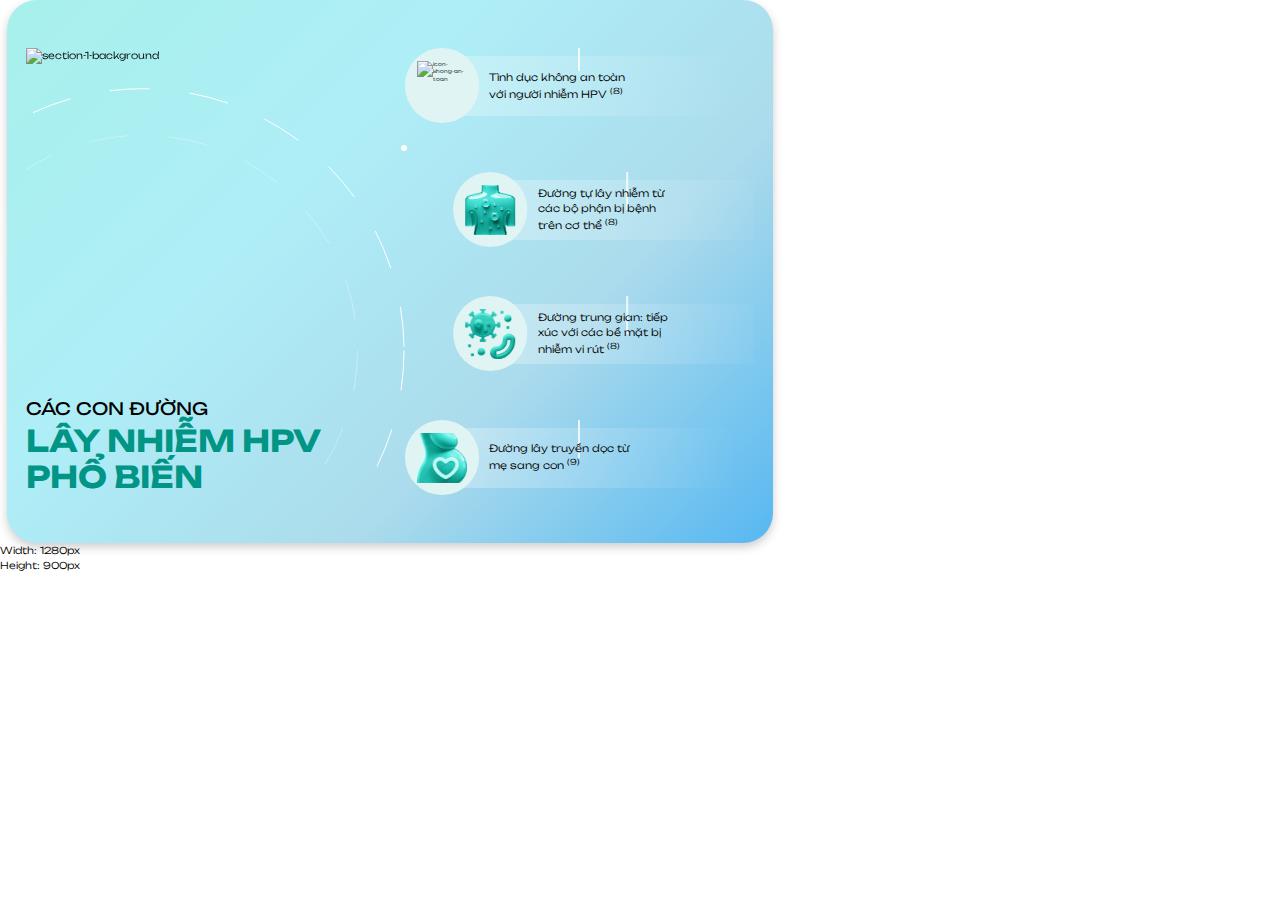
==== website test/demo-2.html @ 900e1b83 "Upload section" ====
<!DOCTYPE html>
<html lang="vi">
  <head>
    <meta charset="UTF-8" >
    <meta name="viewport" content="width=device-width, initial-scale=1.0" >
    <meta name="description" content="Test web" >
    <meta name="robots" content="index, follow, max-image-preview:large, max-snippet:-1, max-video-preview:-1">
    <link rel="stylesheet" href="css/main.css" >
    <title>Demo</title>
    <style>
        .border{
            border: 1px solid black;
        }

        /*      TEST      */

        aside{
            width:480px;
            height:480px
        }
        /*                */

        .hpv-infection-paths{
            padding: 5rem 2rem;
            position:relative;    
        }

        .hpv-infection-paths::before{
            content: "";
            position: absolute;
            top: 0;
            left: 0;
            bottom: 0;
            right: 0;
            z-index: -1;
            background: linear-gradient(135deg, #78e8e1  0%, #83e5f3  36%, #7ec8e2 68%, #0093E9 99%);
            opacity: 0.65;
        }

        .hpv-infection-paths__wrapper{
            position:relative;
            overflow: hidden;
        }

        .hpv-infection-paths__thumb{
            position:relative;
            width: 70%;
            max-width: 668.21px;
            aspect-ratio: 668.21 / 821.45;
            overflow:hidden;
            mask-image: linear-gradient(to bottom, rgba(0, 0, 0, 1) 70%, rgba(0, 0, 0, 0) 100%);
            -webkit-mask-image: linear-gradient(to bottom, rgba(0, 0, 0, 1) 70%, rgba(0, 0, 0, 0) 100%);
        }
        
        .hpv-infection-paths__thumb img{
            object-position: bottom;
            aspect-ratio: 668.21 / 992.65;
            object-fit: cover;
            z-index: 1;
        }

        .hpv-infection-paths__title {
            font-size: 3.87275rem;
            position: absolute;
            bottom: 0; 
        }

        .hpv-infection-paths__title span{
            font-size: 0.85714285714em;
            font-weight: 400;
        }

        .hpv-infection-paths__title h2{
            line-height: 1.2;  
            color: var(--primary-500);
        }

        .hpv-infection-paths__eclipses {
            position: absolute;
            width: 105%;
            max-width:100rem;
            aspect-ratio: 1 / 1;
            z-index: -1;
            top:0;
            left:0;
            transform: translate(-25%, 0);
            
        }
        
        .hpv-infection-paths__eclipses svg {
            position: absolute;
            width: 100%;
            height: 100%;
            top: 0;
            left: 0;
        }

        .hpv-infection-paths__contents{
            font-size: 0.82644628099rem;
            position:absolute;
            top:0;
            left:55%;
            height:100%;
            display: flex;
            justify-content: space-between;
            flex-flow: column;
        }

        .content-box{
            display:flex;
            position:relative;       
        }

        .content-box__images{
            background: #E0F5F3;
            width: fit-content;
            border-radius: 100%;
            padding: 2.5em;
        }

        .content-box__image {
            height: 10em;
            width: 10em;
        }   

        .content-box__description{
            padding: 0 4em 0 1em;
            font-size: 2em;
            align-content: center;
        }  

        .content-box__images::after {
            content: '';
            position: absolute;
            top: 10%;
            left:10%;
            width: 45rem;
            max-width:300px;
            height: 80%;
            background: linear-gradient(90deg, rgba(255, 255, 255, 0.31) 0%, rgba(255, 255, 255, 0) 100%);
            border-radius: 10px;
            z-index: -1;
        }
        .content-box:nth-child(2), .content-box:nth-child(3) {
            transform: translateX(5rem);
        }

        .content-box::before {
            content: "";
            position: absolute;
            width: 2px;
            background-color: rgba(255, 255, 255, 0.8); /* Line color */
            top: 0; /* Adjust line's top positioning to connect */
            left: 50%;
            transform: translateX(-50%); /* Center the line horizontally */
            height: 50%; /* Length of the connecting line */
            z-index: -1; /* Place it behind the content box */
        }   

        .content-box:nth-child(1):before {
            top: -30%; 
            height: 60%; 
        }


        @media (max-width: 991px){
            .hpv-infection-paths__wrapper{
                position:relative;
                overflow: hidden;
                display:flex;
                flex-flow:column;
            }
            .hpv-infection-paths__description{
                overflow: hidden;
                position:relative;
            }
            .hpv-infection-paths__title{
                position:unset;
                margin: 0 auto;
                text-align: center;
            } 
            .hpv-infection-paths__title span{
                line-height: 2.2
            }
            .hpv-infection-paths__eclipses{
                width:90%;
                mask-image: linear-gradient(to bottom, rgba(0, 0, 0, 1) 50%, rgba(0, 0, 0, 0) 100%);
                -webkit-mask-image: linear-gradient(to bottom, rgba(0, 0, 0, 1) 50%, rgba(0, 0, 0, 0) 100%);
            }
            .hpv-infection-paths__contents{
                height: 80%;
                top: 15%;
                font-size: 0.735292rem;
            }   
            .content-box__image {
                height: 5em;
                width: 5em;
            }
            .content-box__images::after {
                height:100%;
                top:0;
                left:10%;
                max-width:30rem;
                background: linear-gradient(90deg, rgba(255, 255, 255, 0.6) 0%, rgba(255, 255, 255, 0) 100%);
            }          
        }

        @media (max-width: 768px) {
            .hpv-infection-paths__title{
                font-size: 3.016591rem;
            } 
        }
        @media (min-width: 576px) and (max-width: 768px) {
            .hpv-infection-paths__contents{
                font-size: 0.5656108rem;
            }
        }
        @media (max-width: 575px) {
            .hpv-infection-paths__contents{
                font-size: 0.4524886rem;
            }

            .hpv-infection-paths__title{
                font-size: 1.885369rem;
            } 
        }

        @media only screen and (min-width: 992px) and (max-width: 1599px) {
            .hpv-infection-paths__contents{
                right:0;
                font-size: 0.674275rem;
            }
            .hpv-infection-paths__thumb{
                width:50%;
            }
            .hpv-infection-paths__title{
                font-size: 2.62794rem;
            }
            .hpv-infection-paths__eclipses{
                width:80%;
            }
        }

        @media only screen and (min-width: 1100px) and (max-width: 1399px) {
            .hpv-infection-paths__contents{
                font-size: 0.518672rem;
                left:52%;
            }
            .hpv-infection-paths__thumb{
                width:50%;
            }
            .hpv-infection-paths__title{
                font-size: 2.07469rem;
            }
            .hpv-infection-paths__eclipses{
                width:80%;
            }
        }

        line {
      stroke-width: 2px;
      stroke: rgb(255, 255, 255);
    }

    </style>
  </head>
  <body>
    <main class="container container-content">
        <div class="main-container box-shadow-md">
            <div class="body-main-container">
                <div class="main-contain">
                    <div class="hpv-infection-paths">
                        <div class="hpv-infection-paths__wrapper">
                            <div class="hpv-infection-paths__description">
                                <div class="hpv-infection-paths__thumb">
                                    <img src="img/section-1.png" alt="section-1-background">
                                </div>
                                <div class="hpv-infection-paths__eclipses">
                                    <svg>
                                        <circle cx="45%" cy="52%" r="45%" stroke="rgba(255, 255, 255, 1)" fill="none" stroke-width="1" stroke-dasharray="40, 40" />
                                        <circle cx="90%" cy="100" r="3" fill="white" id="point-1"/>
                                        <circle cx="100" cy="190" r="3" fill="white" id="point-2"/>
                                        <circle cx="10" cy="100" r="3" fill="white" id="point-3"/>
                                        <circle cx="100" cy="10" r="3" fill="white" id="point-4"/>
                                        <circle cx="45%" cy="52%" r="37%" stroke="rgba(255, 255, 255, 0.32)" fill="none" stroke-width="1" stroke-dasharray="40, 40" />
                                        <line id="line-1"/>
                                        <line id="line-2"/>
                                        <line id="line-3"/>
                                        <line id="line-4"/>
                                    </svg>                       
                                </div>
                                <div class="hpv-infection-paths__contents">
                                    <div class="content-box">
                                        <div class="content-box__images">
                                            
                                            <img class="content-box__image" id="content-1" src="img/icon-khong-an-toan.png" alt="icon-khong-an-toan"/>
                                        </div>
                                        <div class="content-box__description">Tình dục không an toàn<br>với người nhiễm HPV <sup>(8)</sup></div>
                                    </div>
                                    <div class="content-box">
                                        <div class="content-box__images">
                                            <img class="content-box__image" src="img/icon-bneh.png" alt="icon-bneh"/>
                                        </div>
                                        <div class="content-box__description">Đường tự lây nhiễm từ<br>các bộ phận bị bệnh<br>trên cơ thể <sup>(8)</sup></div>
                                    </div>
                                    <div class="content-box">
                                        <div class="content-box__images">
                                            <img class="content-box__image" src="img/icon-virus.png" alt="icon-virus"/>
                                        </div>
                                        <div class="content-box__description">Đường trung gian: tiếp<br>xúc với các bề mặt bị<br>nhiễm vi rút <sup>(8)</sup></div>
                                    </div>
                                    <div class="content-box">
                                        <div class="content-box__images">
                                            <img class="content-box__image" src="img/icon-mom.png" alt="icon-mom"/>
                                        </div>
                                        <div class="content-box__description">Đường lây truyền dọc từ<br>mẹ sang con <sup>(9)</sup></div>
                                    </div>
                                </div>
                            </div>
                            <div class="hpv-infection-paths__title">
                                <span>CÁC CON ĐƯỜNG</span>
                                <h2>LÂY NHIỄM HPV<br>PHỔ BIẾN</h2>
                            </div>
                        </div>
                    </div>
                </div>
            </div>
        </div>
        <aside class=""></aside>
    </main>
    <div class="dimension">
        <p id="width"></p>
        <p id="height"></p>
    </div>
    <script src="js/main.js"></script>
    <script>
        $(function() {
          // Points and corresponding line IDs
          var points = [
            ['#point-1', '#content-1', '#line-1'],
            ['#point-2', '#content-2', '#line-2'],
            ['#point-3', '#content-3', '#line-3'],
            ['#point-4', '#content-4', '#line-4']
          ];
    
          // Function to draw lines
          points.forEach(function(pair) {
            var [start, end, lineId] = pair;
    
            // Get the center of the start and end points using getBoundingClientRect
            var startRect = $(start)[0].getBoundingClientRect();
            var endRect = $(end)[0].getBoundingClientRect();
    
            // Calculate the center of each element
            var startX = startRect.left + startRect.width / 2;
            var startY = startRect.top + startRect.height / 2;
            var endX = endRect.left + endRect.width / 2;
            var endY = endRect.top + endRect.height / 2;
    
            // Set the line attributes based on the centers
            $(lineId).attr({
              x1: startX,
              y1: startY,
              x2: endX,
              y2: endY
            });
          });
        });
      </script>
  </body>
</html>
---- website test/css/main.css ----
@import url("https://fonts.googleapis.com/css2?family=Source+Serif+4:ital,opsz,wght@0,8..60,200..900;1,8..60,200..900&family=Unbounded:wght@200..900&display=swap");
html {
  font-size: 55.25%;
}

a {
  color: inherit;
}

body {
  font-family: "Unbounded", sans-serif;
  font-optical-sizing: auto;
  font-weight: 300;
  font-style: normal;
  -webkit-overflow-scrolling: auto;
}

body {
  min-height: 100vh;
  margin: 0;
  overflow-x: hidden;
}

svg {
  width: 1em;
  height: 1em;
  overflow: visible;
}

@media (min-width: 1100px) {
  html {
    font-size: 60.25%;
  }
}
/*
  1. Use a more-intuitive box-sizing model.
*/
*,
*::before,
*::after {
  box-sizing: border-box;
}

/*
   2. Remove default margin
 */
* {
  margin: 0;
}

/*
   Typographic tweaks!
   3. Add accessible line-height
   4. Improve text rendering
 */
body {
  line-height: 1.5;
  -webkit-font-smoothing: antialiased;
}

/*
   5. Improve media defaults
 */
img,
picture,
video,
canvas,
svg {
  display: block;
  max-width: 100%;
}

/*
   6. Remove built-in form typography styles
 */
input,
button,
textarea,
select {
  font: inherit;
}

/*
   7. Avoid text overflows
 */
p,
h1,
h2,
h3,
h4,
h5,
h6 {
  overflow-wrap: break-word;
}

a {
  text-decoration: none;
}

/*
   8. Create a root stacking context
 */
#root,
#__next {
  isolation: isolate;
}

/**
 * Responsive break points
 */
/**
 * Colors Brand
 */
:root {
  /* Neutral */
  --neutral-100: #000000;
  --neutral-200: #222222;
  --neutral-300: #464749;
  --neutral-400: #666666;
  --neutral-500: #adadad;
  --neutral-600: #d6d6d6;
  --neutral-700: #ebebeb;
  --neutral-800: #f5f5f5;
  --neutral-900: #ffffff;
  /* Primary */
  --primary-50: #004c3f;
  --primary-100: #b2dfda;
  --primary-200: #80cac3;
  --primary-300: #4db5aa;
  --primary-400: #26a598;
  --primary-500: #009585;
  --primary-600: #008879;
  --primary-700: #007869;
  --primary-800: #00685a;
  --primary-900: #004c3f;
  /* Secondary */
  --secondary-50: #fffce4;
  --secondary-100: #fff6bd;
  --secondary-200: #ffef91;
  --secondary-300: #ffe964;
  --secondary-400: #fee43d;
  --secondary-500: #FEE000;
  --secondary-600: #fdcd00;
  --secondary-700: #fbb500;
  --secondary-800: #fa9c00;
  --secondary-900: #f86f00;
  --third-50: #e1f3ff;
  --third-100: #b8dfff;
  --third-200: #84ccff;
  --third-300: #3cb8ff;
  --third-400: #00a7ff;
  --third-500: #005CFF;
  --third-600: #0071ff;
  --third-700: #2836e0;
  --third-800: #2836e0;
  --third-900: #2836e0;
  --forth-500: #05A8AE;
  --fifth-500: #1952A0;
  --sixth-500: #4EC3BD;
  /* Functions color */
  --error: #FF513C;
  --info: #0085FF;
  --waring: #F9B746;
  --success: #64C550;
  /* Error variant */
  --error-50: #ffecef;
  --error-100: #ffd0d5;
  --error-200: #f59f9e --error-300: #ed7b78;
  --error-400: #f95d56;
  --error-500: #ff503c;
  /* Primary Error */
  --error-600: #f0453b;
  --error-700: #dd3b35;
  --error-800: #d0352e;
  --error-900: #c12a21;
  /* Info variant */
  --info-50: #e2f2ff;
  --info-100: #baddff;
  --info-200: #8cc9ff;
  --info-300: #58b3ff --info-400: #2ba3ff;
  --info-500: #0092ff;
  --info-600: #0084ff;
  /* Primary Info */
  --info-700: #1271eb;
  --info-800: #185fd8;
  --info-900: #1e3eb9;
  /* Warning variant */
  --warning-50: #fef3df;
  --warning-100: #fce0b0;
  --warning-200: #fbcc7c;
  --warning-300: #f9b746;
  /* Primary Warning */
  --warning-400: #f8a817;
  --warning-500: #f89900;
  --warning-600: #f48d00;
  --warning-700: #ef7d00;
  --warning-800: #e96d00;
  --warning-900: #e15200;
  /* Success variant */
  --success-50: #e9f7e6;
  --success-100: #caeac2;
  --success-200: #a7dc9b;
  --success-300: #81d071;
  --success-400: #64c550;
  /* Primary Success */
  --success-500: #46ba2b;
  --success-600: #3bab21;
  --success-700: #2d9813;
  --success-800: #1d8701;
  --success-900: #006800;
  /**
  * Responsive break points
  */
  --breakpoint-sm: 576px;
  --breakpoint-md: 768px;
  --breakpoint-lg: 992px;
  --breakpoint-xl: 1200px;
  --breakpoint-xxl: 1400px;
  /* Border-Radius */
  --radius-xs: 4px;
  --radius-sm: 12px;
  --radius-md: 20px;
  --radius-lg: 30px;
}

.bg-white {
  background-color: white;
}

.bg-primary {
  background-color: var(--primary-500);
}

.bg-secondary {
  background-color: var(--secondary-500);
}

.bg-third {
  background-color: var(--third-500);
}

.bg-gradient-primary {
  background-position: 0px 0px, 0px 0px, 0px 0px, 0px 0px, 0px 0px, 0px 0px, 0px 0px, 0px 0px, 0px 0px, 0px 0px, 0px 0px;
  background-image: radial-gradient(25% 70% at -1% 91%, #38ab9f 1%, #38ab9f 1%, rgba(7, 58, 255, 0) 91%), radial-gradient(30% 53% at 62% 163%, #73f2ff 0%, rgba(7, 58, 255, 0) 100%), linear-gradient(125deg, #bdfbe8 8%, #d3e9d6 44%, #ace0c8 93%);
}

.bg-gradient-secondary {
  background: linear-gradient(to bottom right, #ffffff 0%, #dcecff 20%, #90d5ff 40%, #77c3ff 50%, #b3e2a2 60%, #eef3c4 70%, #ffed7f 80%, #ffe87c 90%, #ffef82 100%);
}

.bg-gradient-third {
  background: linear-gradient(to bottom right, #e0f8f8 0%, #b1eced 25%, #7bd6e6 50%, #53b7e8 75%, #306eff 100%);
}

.text-white {
  color: white;
}

.text-black {
  color: var(--neutral-200);
}

.box-shadow-sm {
  box-shadow: 0px 3px 7px 0px rgba(51, 51, 51, 0.2470588235);
}

.box-shadow-md {
  box-shadow: 0px 4px 10px 0px rgba(51, 51, 51, 0.2470588235);
}

.box-shadow-lg {
  box-shadow: 0px 4px 15px 0px rgba(51, 51, 51, 0.2470588235);
}

::-webkit-scrollbar-track {
  height: 50%;
  max-height: 50%;
}

::-webkit-scrollbar {
  border-radius: 16px;
  height: 5px;
  width: 4px;
}

::-webkit-scrollbar-thumb {
  border-radius: 16px;
  box-shadow: inset 0 0 6px #151515;
}

.text-neutral {
  color: var(--neutral-500);
}

.text-primary {
  color: var(--primary-500);
}

.text-secondary {
  color: var(--secondary-500);
}

.text-forth {
  color: var(--forth-500);
}

.text-fifth {
  color: var(--fifth-500);
}

.text-sixth {
  color: var(--sixth-500);
}

.btn-primary-outline {
  display: inline-block;
  border: 1px solid var(--primary-500);
  color: var(--neutral-200);
  transition: all 0.25s ease-in-out;
  cursor: pointer;
  text-decoration: none;
  padding: 5px 20px;
  background-color: white;
  font-size: 15px;
  text-align: center;
}
.btn-primary-outline:hover {
  color: white;
  background-color: var(--primary-500);
}

.btn.full-radius {
  border-radius: 50px;
}

.btn-primary-animation,
.btn-dark-primary-animation {
  transition: all 0.4s;
  position: relative;
  overflow: hidden;
  z-index: 1;
}
.btn-primary-animation:before,
.btn-dark-primary-animation:before {
  content: "";
  position: absolute;
  bottom: 0;
  left: 0;
  width: 0%;
  height: calc(100% + 2px);
  background-color: var(--primary-500);
  transition: all 0.3s;
  border-radius: 10rem;
  z-index: -1;
  left: -2px;
}
.btn-primary-animation:hover,
.btn-dark-primary-animation:hover {
  background-color: transparent;
  border-color: var(--primary-500);
  color: white;
}
.btn-primary-animation:hover:before,
.btn-dark-primary-animation:hover:before {
  width: calc(100% + 4px);
}

.btn-dark-primary-animation:before {
  background-color: var(--primary-800);
}

.btn-primary-animation.is-blue:before {
  background-color: var(--third-800);
}

.btn-primary-animation.is-yellow:before {
  background-color: var(--secondary-800);
}

/* HTML MSD-Loader: 
<div class="msd-loader-container">
<div class="msd-loader"></div>
<div class="msd-loader-text">Loading...</div>
</div> */
.msd-loader-container {
  margin: 5.5%;
  display: flex;
  flex-direction: column;
  align-items: center;
  gap: 2.2em;
  justify-content: center;
  font-size: 1rem;
}

.msd-loader-text {
  font-size: 2.2rem;
  color: var(--primary-500);
  font-weight: 400;
}

.msd-loader {
  width: 2.5em;
  height: 2.5em;
  position: relative;
  --c: no-repeat linear-gradient(#25b09b 0 0);
  background: var(--c) center/100% 10px, var(--c) center/10px 100%;
}
.msd-loader:before {
  content: "";
  position: absolute;
  inset: 0;
  background: var(--c) 0 0, var(--c) 100% 0, var(--c) 0 100%, var(--c) 100% 100%;
  background-size: 1.5em 1.5em;
  animation: msd-animation 1.5s infinite cubic-bezier(0.3, 1, 0, 1);
}

@keyframes msd-animation {
  33% {
    inset: -10px;
    transform: rotate(0deg);
  }
  66% {
    inset: -10px;
    transform: rotate(90deg);
  }
  100% {
    inset: 0;
    transform: rotate(90deg);
  }
}
.modal-start-hbs {
  position: fixed;
  left: 0;
  top: 0;
  right: 0;
  bottom: 0;
  z-index: 99;
  transition: all 250ms ease-in-out;
  font-size: 1.2rem;
  display: none;
}
.modal-start-hbs .overlay {
  position: absolute;
  z-index: 0;
  left: 0;
  top: 0;
  right: 0;
  bottom: 0;
  background-color: rgba(51, 51, 51, 0.4);
  transition: all 200ms ease-in-out;
  opacity: 0;
}
.modal-start-hbs.active .modal-content {
  transform: scale(1);
  opacity: 1;
}
.modal-start-hbs.active .overlay {
  opacity: 1;
}
.modal-start-hbs .ribbon-white {
  left: 0;
  top: -28px;
  width: 65%;
  height: 40px;
  border-top-left-radius: var(--radius-md);
  border-top-right-radius: var(--radius-md);
  background-color: white;
  position: absolute;
  z-index: -1;
}
.modal-start-hbs .title {
  display: flex;
  justify-content: space-between;
  align-items: center;
  margin-bottom: 0.5em;
  font-weight: 500;
  color: var(--neutral-200);
}
.modal-start-hbs .title__left {
  font-size: 1.6em;
  line-height: 1.3;
  padding-left: 1em;
  margin-bottom: 0.4em;
}
.modal-start-hbs .modal-content {
  border-bottom-left-radius: var(--radius-md);
  border-top-right-radius: var(--radius-md);
  border-bottom-right-radius: var(--radius-md);
  border-top-left-radius: 0;
  padding-top: 0;
  max-width: 45em;
  transition: all 200ms ease-in-out;
  background-color: white;
  transform: scale(0.3);
  opacity: 0;
  transform-origin: right bottom;
  padding: 2em;
  padding-top: 0;
}
.modal-start-hbs .content .questions {
  display: flex;
  flex-direction: column;
  gap: 0.8em;
}
.modal-start-hbs .content .questions .question-item {
  background-color: var(--primary-900);
  color: white;
  border-radius: var(--radius-md);
  font-size: 1.3em;
  display: flex;
  flex-direction: row;
  gap: 0.2em;
  font-weight: 400;
  justify-content: space-between;
}
.modal-start-hbs .content .questions .question-item p {
  flex-grow: 1;
  font-size: 1em;
  padding: 1.5em;
}
.modal-start-hbs .content .questions .question-item .item-selects {
  background-color: var(--primary-300);
  padding: 1em;
  border-radius: var(--radius-md);
  display: flex;
  flex-direction: column;
  gap: 0.5em;
}
.modal-start-hbs .content .questions .question-item .item-selects label {
  text-transform: uppercase;
  font-size: 1em;
  border-radius: 4em;
  color: var(--neutral-300);
  background-color: white;
  padding: 0.6em 1.2em;
  border: 1px solid white;
  text-align: center;
  white-space: nowrap;
  width: 9em;
  font-weight: 400;
  cursor: pointer;
  transition: background-color 200ms ease-out;
  line-height: 1.8;
}
.modal-start-hbs .content .questions .question-item .item-selects label:hover {
  color: white;
  background-color: transparent;
}
.modal-start-hbs .content .questions .question-item .item-selects input[type=radio]:checked + label {
  color: white;
  background-color: transparent;
}
.modal-start-hbs .content .questions .question-item .item-selects input[type=radio]:checked + label:hover {
  color: white;
  background-color: transparent;
}
.modal-start-hbs .thank-you {
  border-radius: var(--radius-md);
  padding-top: 0;
  max-width: 45em;
  transition: all 200ms ease-in-out;
  background-color: var(--primary-300);
  transform: scale(0.3);
  opacity: 0;
  transform-origin: right bottom;
  font-size: 1.8em;
  font-weight: 600;
  color: white;
  padding: 1.5em;
  margin-top: 1em;
  display: none;
}
.modal-start-hbs .thank-you.active {
  transform: scale(1);
  opacity: 1;
}
.modal-start-hbs .modal-container {
  z-index: 9;
  position: absolute;
  bottom: 4em;
  right: 6em;
}

@media (max-width: 1099px) {
  .modal-start-hbs .title__left {
    font-size: 1.6em;
    margin-top: 1em;
  }
  .modal-start-hbs .modal-container {
    left: 0.3em;
    right: 0.3em;
    margin: auto;
    padding: 2em;
    padding-top: 0;
    bottom: 50%;
    transform: translateY(50%);
  }
  .modal-start-hbs .content {
    font-size: 1em;
  }
  .modal-start-hbs .content .questions .question-item p {
    padding: 1em;
    font-size: 0.9em;
  }
  .modal-start-hbs .content .questions .question-item .item-selects label {
    padding: 0.5em 1em;
    font-size: 0.8em;
  }
  .modal-start-hbs .thank-you {
    background-color: white;
    color: var(--neutral-200);
    padding: 1.2em;
    font-size: 1.5em;
    font-weight: 500;
  }
}
.container,
.container-fluid {
  width: 100%;
  padding-right: 0.75rem;
  padding-left: 0.75rem;
  margin-right: auto;
  margin-left: auto;
}

@media (min-width: 1100px) {
  .container {
    padding-right: 0.75rem;
    padding-left: 0.75rem;
  }
}
@media (min-width: 1500px) {
  .container {
    max-width: 1728px;
  }
}
.footer-container {
  text-align: center;
  color: var(--primary-500);
  margin-top: 0px;
  display: block;
}

.footer__content {
  display: flex;
  flex-direction: column;
  flex-wrap: wrap;
  justify-content: center;
  color: var(--neutral-200);
  padding: 1em;
  text-align: center;
  align-items: center;
}
.footer__content .code-footer {
  display: inline-block;
}
.footer__content a,
.footer__content h3 {
  font-size: 1.5em;
  font-weight: 500;
  display: inline-block;
  color: var(--neutral-300);
}
.footer__content h3 {
  font-weight: 300;
}
.footer__content a {
  font-size: 1.5em;
  font-weight: 500;
  color: var(--neutral-300);
}
.footer__content a:hover {
  color: var(--primary-500);
}
.footer__content .direction {
  display: flex;
  align-items: center;
  gap: 1em;
}

@media (max-width: 1099px) {
  .footer-container {
    display: none;
  }
  .footer__content .code-footer {
    display: contents;
  }
  .footer__content a,
  .footer__content h3 {
    font-size: 1em;
  }
  .footer__content .direction {
    margin-top: 1em;
  }
}
html {
  scroll-behavior: smooth;
}

.root-container {
  display: flex;
  flex-direction: column;
  justify-content: space-between;
  min-height: 100vh;
}

.menu-header {
  position: sticky;
  top: 0px;
  z-index: 45;
  margin-top: 0;
  transition: all 200ms ease-in-out;
}
.menu-header.is-sticky {
  border-radius: 0;
  position: fixed;
  top: 0;
  left: 0;
  right: 0;
  background-color: white;
  margin: 0;
  width: 100vw;
}

.container-content {
  display: flex;
  flex-direction: column;
  flex: auto;
  gap: 10px;
}
.container-content .main-container {
  max-height: calc(100svh - 170px);
  overflow-y: auto;
  flex-grow: 1;
  width: 100;
  display: flex;
  flex: auto;
  flex-direction: column;
  gap: 0px;
  border-radius: var(--radius-md);
  position: fixed;
  left: 1em;
  right: 1em;
}
.container-content .main-container .banner-main {
  border-top-left-radius: var(--radius-lg);
  border-top-right-radius: var(--radius-lg);
}
.container-content .main-container .banner-main__desktop {
  display: none;
}
.container-content .main-container .banner-main__mobile {
  display: block;
  width: 100%;
  height: 100%;
  -o-object-fit: cover;
     object-fit: cover;
  -o-object-position: top;
     object-position: top;
}
.container-content .body-main-content {
  flex-grow: 1;
}
.container-content .sidebar-mobile {
  display: flex;
}
.container-content .footer-main-content.bg-secondary {
  color: var(--neutral-200);
}
.container-content::-webkit-scrollbar {
  width: 0;
  height: 0;
  display: none;
}
.container-content::-webkit-scrollbar-thumb {
  display: none;
}
.container-content::-webkit-scrollbar-track {
  display: none;
}

.footer-main-content {
  font-size: 11px;
  text-align: justify;
  padding: 10px;
  color: white;
  border-bottom-left-radius: var(--radius-md);
  border-bottom-right-radius: var(--radius-md);
}
.footer-main-content .content ul {
  padding: 0;
  text-align: left;
}
.footer-main-content .content ul li {
  display: block;
  margin-bottom: 10px;
  font-size: 4.5px;
  overflow-wrap: break-word;
}
.footer-main-content.paragraph-2-col {
  -moz-column-count: 2;
       column-count: 2;
  -moz-column-gap: 10px;
       column-gap: 10px;
}

.sidebar {
  display: none;
  flex-direction: column;
  width: 100%;
  flex: 0;
}

@media (min-width: 600px) {
  .container-content .main-container .banner-main__desktop {
    display: block;
  }
  .container-content .main-container .banner-main__mobile {
    display: none;
  }
}
@media (max-width: 1099px) {
  body {
    max-height: 100svh;
    min-height: 100svh;
    overflow-y: hidden;
  }
  .root-container {
    max-height: 100svh;
    min-height: 100svh;
  }
}
@media (min-width: 1100px) {
  .root-container {
    gap: 15px;
  }
  .menu-header {
    margin-top: 20px;
  }
  .container-content {
    flex-direction: row;
    gap: 20px;
  }
  .container-content .main-container {
    /* width: 0; */
    max-height: 100%;
    overflow: hidden;
    border-radius: var(--radius-lg);
    position: static;
  }
  .container-content .main-container .banner-main__desktop {
    display: block;
  }
  .container-content .main-container .banner-main__mobile {
    display: none;
  }
  .container-content .main-container .footer-main-content {
    padding: 50px;
    gap: 40px;
    border-bottom-left-radius: var(--radius-lg);
    border-bottom-right-radius: var(--radius-lg);
  }
  .container-content .main-container .footer-main-content.paragraph-2-col {
    -moz-column-count: 2;
         column-count: 2;
    -moz-column-gap: 40px;
         column-gap: 40px;
  }
  .container-content .main-container .footer-main-content .content ul li {
    font-size: 10px;
  }
  .container-content .container-sidebar-mobile {
    display: none;
  }
  .container-content .sidebar {
    display: flex;
    max-width: 480px;
    min-width: 480px;
  }
}
@media (min-width: 1500px) {
  .sidebar {
    display: flex;
    max-width: 550px;
    min-width: 550px;
  }
}/*# sourceMappingURL=main.css.map */
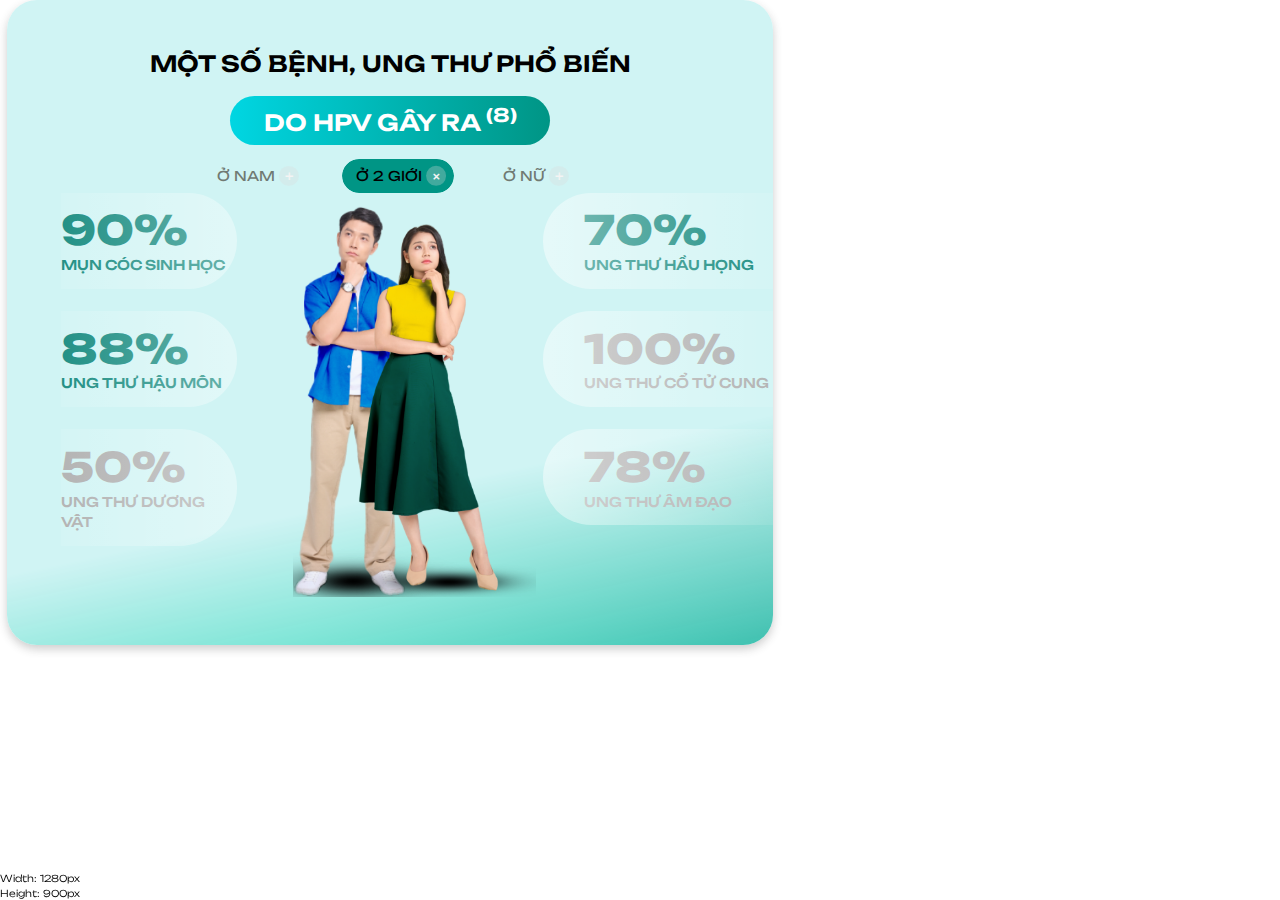
==== commit b07f09d4: "Demo section 3" ====
--- a/website test/demo-2.html
+++ b/website test/demo-2.html
@@ -6,261 +6,417 @@
     <meta name="description" content="Test web" >
     <meta name="robots" content="index, follow, max-image-preview:large, max-snippet:-1, max-video-preview:-1">
     <link rel="stylesheet" href="css/main.css" >
+    <link rel="stylesheet" href="css/style.css">
     <title>Demo</title>
     <style>
-        .border{
-            border: 1px solid black;
-        }
-
-        /*      TEST      */
-
-        aside{
-            width:480px;
-            height:480px
-        }
-        /*                */
-
-        .hpv-infection-paths{
-            padding: 5rem 2rem;
-            position:relative;    
-        }
-
-        .hpv-infection-paths::before{
-            content: "";
+
+        .body-main-container{
+            background: #d0f4f4;
+        }
+
+        .common-hpv-diseases{
+            position:relative;
+            padding: 5rem 0;
+            width:100%;
+            font-size: 1.03734439834rem;
+            z-index: 0;
+        }
+
+        .common-hpv-diseases__wrapper{
+            height: inherit;
+            display: flex;
+            position:relative;
+            flex-direction: column; 
+            z-index: 0;
+        }
+
+        .common-hpv-diseases::before{
+            content:'';
+            position: absolute;
+            top:0;
+            left:0;
+            mask-image: linear-gradient(168.15deg, rgba(217, 217, 217, 0) 71.35%, #737373 112.31%);
+            mask-size: 100% 100%;
+            mask-repeat: no-repeat;
+            width: 100%;
+            height: 100%;
+            background: linear-gradient(291.33deg, #009585 -25.46%, #00CFA9 46.97%);
+            z-index: -1;
+        }
+
+        .common-hpv-diseases__title{
+            display:flex;
+            flex-direction: column;
+            align-items: center;
+            gap: 1.6em;
+            position:relative;
+        }
+
+        .title-main, .title-highlight{
+            font-size: 2.5em;
+            font-weight: 600;
+        }
+
+        .title-highlight{
+            background: linear-gradient(90deg, #00D6E2 0%, #009585 100%);
+            border-radius: 50px;
+            padding: 0.2em 1.5em;
+            color: white;
+        }
+
+        .title-classify{
+            display:flex;
+            flex-direction: row;
+            justify-content: space-between;
+            gap: 4em;
+        }
+    
+        .title-classify__tag{
+            font-size: 1.5em;
+            display:flex;
+            flex-direction: row;
+            gap: 0.75em;
+            font-weight: 400;
+            color: #707a73;
+            padding: 0.5em 1em;
+            border-radius: 50px;
+            background-color:transparent;
+            overflow:hidden;
+            cursor:pointer;
+            position: relative;
+            z-index:0;
+            transition:  color 0.3s ease;
+        }
+
+        .title-classify__tag::before {
+            content: '';
             position: absolute;
             top: 0;
             left: 0;
-            bottom: 0;
-            right: 0;
-            z-index: -1;
-            background: linear-gradient(135deg, #78e8e1  0%, #83e5f3  36%, #7ec8e2 68%, #0093E9 99%);
-            opacity: 0.65;
-        }
-
-        .hpv-infection-paths__wrapper{
-            position:relative;
-            overflow: hidden;
-        }
-
-        .hpv-infection-paths__thumb{
-            position:relative;
-            width: 70%;
-            max-width: 668.21px;
-            aspect-ratio: 668.21 / 821.45;
-            overflow:hidden;
-            mask-image: linear-gradient(to bottom, rgba(0, 0, 0, 1) 70%, rgba(0, 0, 0, 0) 100%);
-            -webkit-mask-image: linear-gradient(to bottom, rgba(0, 0, 0, 1) 70%, rgba(0, 0, 0, 0) 100%);
-        }
-        
-        .hpv-infection-paths__thumb img{
-            object-position: bottom;
-            aspect-ratio: 668.21 / 992.65;
-            object-fit: cover;
+            width: 0;
+            height: 100%;
+            border-radius: 50px;
+            background-color: currentColor; 
+            z-index: -1; 
+            transition: color 0.3s ease, width 0.3s ease;
+        }
+
+        .title-classify__tag.active::before {
+            width: 100%;
+        }
+
+        .male-tag.active {
+            color: #ffffff;
+        }
+
+        .male-tag.active::before {
+            background-color: #005CFF;
+        }
+
+        .female-tag.active {
+            color: #000000;
+        }
+
+        .female-tag.active::before {
+            background-color: #FEE000;
+        }
+
+        .both-genders-tag.active {
+            color: #000000;
+        }
+
+        .both-genders-tag.active::before {
+            background-color: #009585;
+        }
+
+        .title-classify__icon{
+            color:#FFFFFF;
+            position: relative;
             z-index: 1;
-        }
-
-        .hpv-infection-paths__title {
-            font-size: 3.87275rem;
-            position: absolute;
-            bottom: 0; 
-        }
-
-        .hpv-infection-paths__title span{
-            font-size: 0.85714285714em;
-            font-weight: 400;
-        }
-
-        .hpv-infection-paths__title h2{
-            line-height: 1.2;  
-            color: var(--primary-500);
-        }
-
-        .hpv-infection-paths__eclipses {
-            position: absolute;
-            width: 105%;
-            max-width:100rem;
-            aspect-ratio: 1 / 1;
-            z-index: -1;
-            top:0;
-            left:0;
-            transform: translate(-25%, 0);
-            
-        }
-        
-        .hpv-infection-paths__eclipses svg {
-            position: absolute;
-            width: 100%;
-            height: 100%;
-            top: 0;
-            left: 0;
-        }
-
-        .hpv-infection-paths__contents{
-            font-size: 0.82644628099rem;
-            position:absolute;
-            top:0;
-            left:55%;
-            height:100%;
-            display: flex;
-            justify-content: space-between;
-            flex-flow: column;
-        }
-
-        .content-box{
-            display:flex;
-            position:relative;       
-        }
-
-        .content-box__images{
-            background: #E0F5F3;
-            width: fit-content;
-            border-radius: 100%;
-            padding: 2.5em;
-        }
-
-        .content-box__image {
-            height: 10em;
-            width: 10em;
-        }   
-
-        .content-box__description{
-            padding: 0 4em 0 1em;
-            font-size: 2em;
-            align-content: center;
-        }  
-
-        .content-box__images::after {
+            transition: transform 0.3s ease;
+        }
+
+        .title-classify__tag.active .title-classify__icon {
+            transform: rotate(45deg);
+        }
+
+        .title-classify__icon::before{
             content: '';
             position: absolute;
-            top: 10%;
-            left:10%;
-            width: 45rem;
-            max-width:300px;
-            height: 80%;
-            background: linear-gradient(90deg, rgba(255, 255, 255, 0.31) 0%, rgba(255, 255, 255, 0) 100%);
-            border-radius: 10px;
-            z-index: -1;
-        }
-        .content-box:nth-child(2), .content-box:nth-child(3) {
-            transform: translateX(5rem);
-        }
-
-        .content-box::before {
-            content: "";
+            background: #D9D9D94D;
+            top:50%;
+            left:50%;
+            transform: translate(-50%,-50%);
+            border-radius: 50%;
+            width: 1.5em;
+            height: 1.5em;
+            z-index: 0;
+        }
+
+        .common-hpv-diseases__contents{
+            display:flex;
+            flex-direction: row;
+            justify-content: space-between;
+            position: relative;
+            overflow:hidden;
+        }
+
+        .common-hpv-diseases__areas{
+            width: 30%;
+            height: 100%;
+        }
+
+        .common-hpv-diseases__areas.area-left, .common-hpv-diseases__areas.area-right{
+            display:flex;
+            flex-direction: column;
+            gap: 2.5em;
+        }
+
+        .common-hpv-diseases__statistics{
+            display:flex;
+            flex-direction: column;
+            gap: 2.5em;
+        }
+
+        .common-hpv-diseases__areas:not(.area-left, .area-right){
+            position: relative;
+            
+        }
+
+        .common-hpv-diseases__image{
+            filter: grayscale(1) blur(1.5px);   
+            transition: filter 0.5s ease-in-out, transform 0.3s ease-in-out;
+            cursor: pointer;
+        }
+
+        .common-hpv-diseases__image.male{
+            position:relative;
+            z-index: 1;
+            aspect-ratio: 524 / 1176;
+            width: 20em;
+            left: 10%;
+        }
+
+        .common-hpv-diseases__image.female{
             position: absolute;
-            width: 2px;
-            background-color: rgba(255, 255, 255, 0.8); /* Line color */
-            top: 0; /* Adjust line's top positioning to connect */
-            left: 50%;
-            transform: translateX(-50%); /* Center the line horizontally */
-            height: 50%; /* Length of the connecting line */
-            z-index: -1; /* Place it behind the content box */
-        }   
-
-        .content-box:nth-child(1):before {
-            top: -30%; 
-            height: 60%; 
-        }
-
-
-        @media (max-width: 991px){
-            .hpv-infection-paths__wrapper{
-                position:relative;
-                overflow: hidden;
-                display:flex;
-                flex-flow:column;
-            }
-            .hpv-infection-paths__description{
-                overflow: hidden;
-                position:relative;
-            }
-            .hpv-infection-paths__title{
-                position:unset;
-                margin: 0 auto;
-                text-align: center;
-            } 
-            .hpv-infection-paths__title span{
-                line-height: 2.2
-            }
-            .hpv-infection-paths__eclipses{
-                width:90%;
-                mask-image: linear-gradient(to bottom, rgba(0, 0, 0, 1) 50%, rgba(0, 0, 0, 0) 100%);
-                -webkit-mask-image: linear-gradient(to bottom, rgba(0, 0, 0, 1) 50%, rgba(0, 0, 0, 0) 100%);
-            }
-            .hpv-infection-paths__contents{
-                height: 80%;
-                top: 15%;
-                font-size: 0.735292rem;
+            top: 0;
+            left: 35%;
+            z-index: 2;
+            aspect-ratio: 524 / 1176;
+            width: 20em;
+        }
+
+        .common-hpv-diseases__image.male.active{
+            filter: grayscale(0) blur(0);
+            z-index: 3;
+        }
+
+        .common-hpv-diseases__image.female.active{
+            filter: grayscale(0) blur(0);
+            z-index: 4;
+        }
+
+        .common-hpv-diseases__image:not(.active):hover {
+            transform: scale(1.02);
+        }
+
+        .common-hpv-diseases__statistic{
+            position: relative;
+            padding: 1.5em 0 1.5em 6em;
+            overflow:hidden;
+            border-radius: 0 80px 80px 0;
+            color: #adadad;
+            transition: color 0.3s ease;
+        }
+
+        .common-hpv-diseases__statistic.active{
+            color: #0D867A;
+        }
+
+        .common-hpv-diseases__statistic::before{
+            content: '';
+            position: absolute;
+            background: linear-gradient(90deg, rgba(255, 255, 255, 0.46) 0%, rgba(255, 255, 255, 0.092) 100%);
+            transform: rotate(180deg);
+            top: -10%;
+            width: 100%;
+            height: 120%;
+        }
+
+        .area-right .common-hpv-diseases__statistic{
+            padding: 1.5em 0em 1.5em 0;
+            border-radius: 80px 0 0 80px;
+        }
+
+        .area-right .common-hpv-diseases__statistic::before{
+            transform: rotate(0);
+        }
+
+        .area-right .common-hpv-diseases__disease-name{
+            margin-left:3em;
+        }
+
+        .area-right .common-hpv-diseases__disease-percent{
+            margin-left:1em;
+        }
+
+        .common-hpv-diseases__disease-percent{
+            font-size: 4.5em;
+            line-height: 1.2;
+            font-weight: 800;
+  
+        }
+
+        .common-hpv-diseases__disease-name{
+            font-size: 1.5em;
+            font-weight: 500;
+    
+        }
+
+        .common-hpv-diseases__button{
+            align-self: center;
+            
+        }
+
+        .common-hpv-diseases__buttons.mobile{
+            display: none
+        }
+
+        .btn-cta{
+            display: block;
+            width: fit-content;
+            transition: all 250ms ease-in-out;
+            text-transform: uppercase;
+            background-color: var(--third-500);
+            color: var(--neutral-900);
+            font-family: Unbounded;
+            margin-top: 1em;
+            font-size: 1.2em;
+            padding: 1em 2em;
+            border: 1px solid var(--neutral-900);
+            border-radius: 3.2em;
+            font-weight: 500;
+            line-height: 1.2;
+            text-align: center;
+            cursor: pointer;
+            box-shadow: 0px 4px 4px 0px #00000040;
+        }
+
+        .cta-secondary {
+            background-color: var(--secondary-500);
+            color: var(--primary-500);
+        }
+
+        @media (max-width: 575px) {
+            .common-hpv-diseases{
+                font-size: 0.5rem;
+            }
+
+            .common-hpv-diseases__areas:not(.area-right,.area-left){
+                width: 60%;
+                position: relative;
+                left:53%;
+                transform:translateX(-50%);
+                z-index: 1;
+            }
+
+            .common-hpv-diseases__areas.area-right,.common-hpv-diseases__areas.area-left{
+                position:absolute;
+                justify-content: center;
+            }
+
+            .common-hpv-diseases__areas.area-right{
+                right:0;
+            }
+
+            .common-hpv-diseases__image.male{
+                width: 30em;
+            }
+            .common-hpv-diseases__image.female{
+                left: 31%;
+                width: 30em;
+            }
+            
+            .common-hpv-diseases__buttons.mobile{
+                display: flex;
+                flex-direction: row;
+                gap: 5em;
+                align-self: center;
             }   
-            .content-box__image {
-                height: 5em;
-                width: 5em;
-            }
-            .content-box__images::after {
-                height:100%;
-                top:0;
-                left:10%;
-                max-width:30rem;
-                background: linear-gradient(90deg, rgba(255, 255, 255, 0.6) 0%, rgba(255, 255, 255, 0) 100%);
-            }          
-        }
-
-        @media (max-width: 768px) {
-            .hpv-infection-paths__title{
-                font-size: 3.016591rem;
-            } 
         }
         @media (min-width: 576px) and (max-width: 768px) {
-            .hpv-infection-paths__contents{
-                font-size: 0.5656108rem;
-            }
-        }
-        @media (max-width: 575px) {
-            .hpv-infection-paths__contents{
-                font-size: 0.4524886rem;
-            }
-
-            .hpv-infection-paths__title{
-                font-size: 1.885369rem;
-            } 
-        }
-
-        @media only screen and (min-width: 992px) and (max-width: 1599px) {
-            .hpv-infection-paths__contents{
+            .common-hpv-diseases{
+                font-size: 0.7rem;
+            }
+
+            .common-hpv-diseases__areas:not(.area-right,.area-left){
+                width: 70%;
+                position: relative;
+                left:60%;
+                transform:translateX(-50%);
+                z-index: 1;
+            }
+
+            .common-hpv-diseases__image.male{
+                width: 30em;
+            }
+            .common-hpv-diseases__image.female{
+                left: 31%;
+                width: 30em;
+            }   
+
+            .common-hpv-diseases__areas.area-right,.common-hpv-diseases__areas.area-left{
+                position:absolute;
+                justify-content: center;
+            }
+
+            .common-hpv-diseases__areas.area-right{
                 right:0;
-                font-size: 0.674275rem;
-            }
-            .hpv-infection-paths__thumb{
-                width:50%;
-            }
-            .hpv-infection-paths__title{
-                font-size: 2.62794rem;
-            }
-            .hpv-infection-paths__eclipses{
-                width:80%;
-            }
-        }
-
-        @media only screen and (min-width: 1100px) and (max-width: 1399px) {
-            .hpv-infection-paths__contents{
-                font-size: 0.518672rem;
-                left:52%;
-            }
-            .hpv-infection-paths__thumb{
-                width:50%;
-            }
-            .hpv-infection-paths__title{
-                font-size: 2.07469rem;
-            }
-            .hpv-infection-paths__eclipses{
-                width:80%;
-            }
-        }
-
-        line {
-      stroke-width: 2px;
-      stroke: rgb(255, 255, 255);
-    }
+            }
+
+            .common-hpv-diseases__buttons.mobile{
+                display: flex;
+                flex-direction: row;
+                gap: 5em;
+                align-self: center;
+            }
+        }
+        @media only screen and (min-width: 769px) and (max-width: 991px) {
+            .common-hpv-diseases{
+                font-size: 0.88174273858rem;
+            }
+            .common-hpv-diseases__image.male{
+                left: 15%;
+            }
+        }
+
+        @media only screen and (min-width: 992px) and (max-width: 1199px) {
+            .common-hpv-diseases__image.male{
+                left: 0;
+            }
+            .common-hpv-diseases__image.female{
+                left: 30%;
+            }   
+        }
+        @media only screen and (min-width: 1200px) and (max-width: 1399px) {
+            .common-hpv-diseases{
+                font-size: 0.9336099585rem;
+            }
+            .common-hpv-diseases__image.male{
+                left: 2em;
+            }
+            .common-hpv-diseases__image.female{
+                left: 35%;
+            }
+        }
+        @media only screen and (min-width: 1400px) and (max-width: 1599px) {
+            .common-hpv-diseases__image.male{
+                left: 0;
+            }
+            .common-hpv-diseases__image.female{
+                left: 30%;
+            }
+        }
 
     </style>
   </head>
@@ -269,103 +425,213 @@
         <div class="main-container box-shadow-md">
             <div class="body-main-container">
                 <div class="main-contain">
-                    <div class="hpv-infection-paths">
+                    <div class="common-hpv-diseases">
+                        <div class="common-hpv-diseases__wrapper">
+                            <div class="common-hpv-diseases__title">
+                                <div class="title-main">MỘT SỐ BỆNH, UNG THƯ PHỔ BIẾN</div>
+                                <div class="title-highlight">DO HPV GÂY RA <sup>(8)</sup></div>
+                                <div class="title-classify">
+                                    <div class="title-classify__tag male-tag" onclick="toggleActive(this,'male')" id="male-tag">
+                                        <div class="title-classify__gender">Ở NAM</div>
+                                        <div class="title-classify__icon">+</div>
+                                    </div>
+                                    <div class="title-classify__tag both-genders-tag active" onclick="toggleActive(this,'both-genders')">
+                                        <div class="title-classify__gender">Ở 2 GIỚI</div>
+                                        <div class="title-classify__icon">+</div>
+                                    </div>
+                                    <div class="title-classify__tag female-tag" onclick="toggleActive(this,'female')" id="female-tag">
+                                        <div class="title-classify__gender">Ở NỮ</div>
+                                        <div class="title-classify__icon">+</div>
+                                    </div>
+                                </div> 
+                            </div>
+                            <div class="common-hpv-diseases__contents">
+                                <div class="common-hpv-diseases__areas area-left">
+                                    <div class="common-hpv-diseases__statistics">
+                                        <div class="common-hpv-diseases__statistic statistic-both-genders active">
+                                            <div class="common-hpv-diseases__disease-percent">90%</div>
+                                            <div class="common-hpv-diseases__disease-name">MỤN CÓC SINH HỌC</div>
+                                        </div>
+                                        <div class="common-hpv-diseases__statistic statistic-both-genders active">
+                                            <div class="common-hpv-diseases__disease-percent">88%</div>
+                                            <div class="common-hpv-diseases__disease-name">UNG THƯ HẬU MÔN</div>
+                                        </div>
+                                        <div class="common-hpv-diseases__statistic statistic-male">
+                                            <div class="common-hpv-diseases__disease-percent ">50%</div>
+                                            <div class="common-hpv-diseases__disease-name">UNG THƯ DƯƠNG VẬT</div>
+                                        </div>
+                                    </div>
+                                    
+                                </div>
+                                <div class="common-hpv-diseases__areas">
+                                        <img src="img/common-hpv-model-nam.webp" alt="common-hpv-deseases-model-nam" class="common-hpv-diseases__image male active" id="male-img">                  
+                                        <img src="img/common-hpv-model-nu.webp" alt="common-hpv-deseases-model-nu" class="common-hpv-diseases__image female active" id="female-img">
+                                </div>
+                                <div class="common-hpv-diseases__areas area-right">
+                                    <div class="common-hpv-diseases__statistics">
+                                        <div class="common-hpv-diseases__statistic statistic-both-genders active">
+                                            <div class="common-hpv-diseases__disease-percent">70%</div>
+                                            <div class="common-hpv-diseases__disease-name">UNG THƯ HẦU HỌNG</div>
+                                        </div>
+                                        <div class="common-hpv-diseases__statistic statistic-female">
+                                            <div class="common-hpv-diseases__disease-percent">100%</div>
+                                            <div class="common-hpv-diseases__disease-name">UNG THƯ CỔ TỬ CUNG</div>
+                                        </div>
+                                        <div class="common-hpv-diseases__statistic statistic-female">
+                                            <div class="common-hpv-diseases__disease-percent">78%</div>
+                                            <div class="common-hpv-diseases__disease-name">UNG THƯ ÂM ĐẠO</div>
+                                        </div>
+                                    </div>
+                                    
+                                </div>
+                            </div>
+                            <div class="common-hpv-diseases__buttons mobile">
+                                <a class="btn-cta" href="#" title="du-phong-nam">DỰ PHÒNG CHO NAM</a>
+                                <a class="btn-cta cta-secondary" href="#" title="du-phong-nu">DỰ PHÒNG CHO NỮ</a>                              
+                            </div>
+                        </div>                       
+                    </div>
+                    <!-- <div class="hpv-infection-paths">
                         <div class="hpv-infection-paths__wrapper">
-                            <div class="hpv-infection-paths__description">
-                                <div class="hpv-infection-paths__thumb">
-                                    <img src="img/section-1.png" alt="section-1-background">
-                                </div>
-                                <div class="hpv-infection-paths__eclipses">
-                                    <svg>
-                                        <circle cx="45%" cy="52%" r="45%" stroke="rgba(255, 255, 255, 1)" fill="none" stroke-width="1" stroke-dasharray="40, 40" />
-                                        <circle cx="90%" cy="100" r="3" fill="white" id="point-1"/>
-                                        <circle cx="100" cy="190" r="3" fill="white" id="point-2"/>
-                                        <circle cx="10" cy="100" r="3" fill="white" id="point-3"/>
-                                        <circle cx="100" cy="10" r="3" fill="white" id="point-4"/>
-                                        <circle cx="45%" cy="52%" r="37%" stroke="rgba(255, 255, 255, 0.32)" fill="none" stroke-width="1" stroke-dasharray="40, 40" />
-                                        <line id="line-1"/>
-                                        <line id="line-2"/>
-                                        <line id="line-3"/>
-                                        <line id="line-4"/>
-                                    </svg>                       
-                                </div>
-                                <div class="hpv-infection-paths__contents">
-                                    <div class="content-box">
-                                        <div class="content-box__images">
-                                            
-                                            <img class="content-box__image" id="content-1" src="img/icon-khong-an-toan.png" alt="icon-khong-an-toan"/>
-                                        </div>
-                                        <div class="content-box__description">Tình dục không an toàn<br>với người nhiễm HPV <sup>(8)</sup></div>
-                                    </div>
-                                    <div class="content-box">
-                                        <div class="content-box__images">
-                                            <img class="content-box__image" src="img/icon-bneh.png" alt="icon-bneh"/>
-                                        </div>
-                                        <div class="content-box__description">Đường tự lây nhiễm từ<br>các bộ phận bị bệnh<br>trên cơ thể <sup>(8)</sup></div>
-                                    </div>
-                                    <div class="content-box">
-                                        <div class="content-box__images">
-                                            <img class="content-box__image" src="img/icon-virus.png" alt="icon-virus"/>
-                                        </div>
-                                        <div class="content-box__description">Đường trung gian: tiếp<br>xúc với các bề mặt bị<br>nhiễm vi rút <sup>(8)</sup></div>
-                                    </div>
-                                    <div class="content-box">
-                                        <div class="content-box__images">
-                                            <img class="content-box__image" src="img/icon-mom.png" alt="icon-mom"/>
-                                        </div>
-                                        <div class="content-box__description">Đường lây truyền dọc từ<br>mẹ sang con <sup>(9)</sup></div>
-                                    </div>
-                                </div>
+                            <div class="hpv-infection-paths__model">
+                                <picture>
+                                    <source srcset="img/model-mina-mobile-1.webp" media="(max-width: 991px)" >
+                                    <img class="hpv-infection-paths__mina" src="img/model-mina.webp" alt="Hình ảnh minh họa model Mina">
+                                </picture>  
+                                <picture>       
+                                    <source srcset="img/background-circles-mobile.webp" media="(max-width: 991px)" >           
+                                    <img class="hpv-infection-paths__circles" src="img/background-circles.webp" alt="Background circles">
+                                </picture>                       
+                            </div>                         
+                            <div class="hpv-infection-paths__title">
+                                    <h2>
+                                        <span class="hpv-infection-paths__title--main">CÁC CON ĐƯỜNG</span>
+                                        <br>
+                                        <span class="hpv-infection-paths__title--highlight">LÂY NHIỄM HPV<br>PHỔ BIẾN</span>
+                                    </h2>
                             </div>
-                            <div class="hpv-infection-paths__title">
-                                <span>CÁC CON ĐƯỜNG</span>
-                                <h2>LÂY NHIỄM HPV<br>PHỔ BIẾN</h2>
+                            <div class="hpv-infection-paths__contents">                            
+                                <div class="hpv-infection-paths__content-box">
+                                    <div class="content-box__images">
+                                        <div class="content-box__circle"></div>    
+                                        <img class="content-box__image" src="img/icon-khong-an-toan.webp" alt="icon-khong-an-toan">
+                                    </div>
+                                    <div class="content-box__description">Tình dục không an toàn <br> với người nhiễm HPV <sup>(8)</sup></div>
+                                </div>
+                                <div class="hpv-infection-paths__content-box">
+                                    <div class="content-box__images">
+                                        <div class="content-box__circle"></div>    
+                                        <img class="content-box__image" src="img/icon-bneh.webp" alt="icon-bneh">
+                                    </div>
+                                    <div class="content-box__description">Đường tự lây nhiễm từ<br> các bộ phận bị bệnh<br> trên cơ thể <sup>(9)</sup></div>
+                                </div>
+                                <div class="hpv-infection-paths__content-box">
+                                    <div class="content-box__images">
+                                        <div class="content-box__circle"></div>    
+                                        <img class="content-box__image" src="img/icon-virus.webp" alt="icon-virus">
+                                    </div>
+                                    <div class="content-box__description">Đường trung gian: tiếp<br> xúc với các bề mặt bị<br> nhiễm vi rút <sup>(10)</sup></div>
+                                </div>
+                                <div class="hpv-infection-paths__content-box">
+                                    <div class="content-box__images">
+                                        <div class="content-box__circle"></div>    
+                                        <img class="content-box__image" src="img/icon-mom.webp" alt="icon-mom">
+                                    </div>
+                                    <div class="content-box__description">Đường lây truyền dọc từ<br>mẹ sang con <sup>(9)</sup></div>
+                                </div> 
                             </div>
                         </div>
-                    </div>
+                    </div> -->
+                    <!-- <div class="hpv-preventative-methods border">
+                        <div class="hpv-preventative-methods__wrapper border">
+                            <div class="hpv-preventative-methods__contents border">
+                                <div class="hpv-preventative-methods__title">
+                                    <h2>
+                                        CÁC PHƯƠNG PHÁP
+                                        <br>
+                                        PHÒNG TRÁNH HPV<sup>(3)</sup>
+                                    </h2>
+                                </div>
+                                <div class="hpv-preventative-methods__ways">
+                                    <div class="hpv-preventative-methods__way">
+                                        <div class="hpv-preventative-way__icon-description border">
+                                            <div class="hpv-preventative-way__icon-circle"></div>
+                                            <img src="img/icon-phong-ve-xanh.png" alt="icon phong ve xanh" class="hpv-preventative-way___icon">
+                                        </div>
+                                        <div class="hpv-preventative-way__description">Tiêm vắc xin HPV</div>
+                                    </div>
+                                    <div class="hpv-preventative-methods__way">
+                                        <div class="hpv-preventative-way__icon-description border">
+                                            <div class="hpv-preventative-way__icon-circle"></div>
+                                            <img src="img/icon-khong-an-toan-vang-xanh.png" alt="icon phong ve xanh" class="hpv-preventative-way___icon">
+                                        </div>
+                                        <div class="hpv-preventative-way__description">Quan hệ tình dục lành mạnh, an<br>toàn, vệ sinh sinh dục đúng cách</div>
+                                    </div>
+                                    <div class="hpv-preventative-methods__way">
+                                        <div class="hpv-preventative-way__icon-description">
+                                            <div class="hpv-preventative-way__icon-circle"></div>
+                                            <img src="img/icon-loi-song-lanh-manh-vang.png" alt="icon phong ve xanh" class="hpv-preventative-way___icon">
+                                        </div>
+                                        <div class="hpv-preventative-way__description border">Thực hiện lối sống lành mạnh:<br>không hút thuốc lá, tăng cường<br>vận động thể lực, dinh dưỡng hợp lý</div>
+                                    </div>
+                                </div>
+                                <div class="hpv-preventative-methods__buttons">
+                                </div>
+                            </div>
+                            <div class="hpv-preventative-methods__models border">
+                                <picture>
+                                    <source srcset="img/model-preventation-methods.png" media="(max-width:991px)">
+                                    <img src="img/model-preventation-methods.png" alt="Các phương pháp phòng tránh HPV" class="hpv-preventative-methods__model">
+                                </picture>
+                            </div>
+                        </div>
+                    </div> -->
                 </div>
             </div>
         </div>
         <aside class=""></aside>
     </main>
-    <div class="dimension">
+    <div class="dimension" style="position:fixed; bottom:0 ">
         <p id="width"></p>
         <p id="height"></p>
     </div>
     <script src="js/main.js"></script>
     <script>
-        $(function() {
-          // Points and corresponding line IDs
-          var points = [
-            ['#point-1', '#content-1', '#line-1'],
-            ['#point-2', '#content-2', '#line-2'],
-            ['#point-3', '#content-3', '#line-3'],
-            ['#point-4', '#content-4', '#line-4']
-          ];
-    
-          // Function to draw lines
-          points.forEach(function(pair) {
-            var [start, end, lineId] = pair;
-    
-            // Get the center of the start and end points using getBoundingClientRect
-            var startRect = $(start)[0].getBoundingClientRect();
-            var endRect = $(end)[0].getBoundingClientRect();
-    
-            // Calculate the center of each element
-            var startX = startRect.left + startRect.width / 2;
-            var startY = startRect.top + startRect.height / 2;
-            var endX = endRect.left + endRect.width / 2;
-            var endY = endRect.top + endRect.height / 2;
-    
-            // Set the line attributes based on the centers
-            $(lineId).attr({
-              x1: startX,
-              y1: startY,
-              x2: endX,
-              y2: endY
+        function toggleActive(tagElement, type) {
+            const tags = document.querySelectorAll('.title-classify__tag');
+            tags.forEach(tag => tag.classList.remove('active'));
+
+            const statistics = document.querySelectorAll('.common-hpv-diseases__statistic');
+            statistics.forEach(stat => stat.classList.remove('active'));
+
+            const images = document.querySelectorAll('.common-hpv-diseases__image');
+            images.forEach(image => image.classList.remove('active'));
+
+            tagElement.classList.add('active');
+
+            const relatedStatistics = document.querySelectorAll(`.statistic-${type}`);
+            relatedStatistics.forEach(stat => {
+                stat.classList.add('active');
             });
-          });
+
+            if (type === 'male') {
+                document.querySelector('.common-hpv-diseases__image.male').classList.add('active');
+            } else if (type === 'female') {
+                document.querySelector('.common-hpv-diseases__image.female').classList.add('active');
+            } else if (type === 'both-genders') {
+                document.querySelectorAll('.common-hpv-diseases__image').forEach(image => {
+                    image.classList.add('active');
+                });
+            }
+        }
+
+        document.getElementById('male-img').addEventListener('click', () => {
+            document.getElementById('male-tag').click();
         });
-      </script>
+
+        document.getElementById('female-img').addEventListener('click', () => {
+            document.getElementById('female-tag').click();
+        });
+    </script>
   </body>
 </html>
--- a/website test/css/style.css
+++ b/website test/css/style.css
@@ -0,0 +1,699 @@
+.border {
+  border: 1px solid black;
+}
+
+aside {
+  width: 480px;
+  height: 480px;
+}
+
+.hpv-infection-paths {
+  overflow: hidden;
+  padding: 16rem 3rem;
+  /* background-color: #a1eee9; */
+  /* background-image: linear-gradient(
+    135deg,
+    #a1eee9 0%,
+    #bae5e6 48%,
+    #71a6e1 96%
+  ); */
+}
+
+.hpv-infection-paths__wrapper {
+  position: relative;
+}
+
+.hpv-infection-paths__model {
+  width: 55%;
+  height: 100%;
+}
+
+.hpv-infection-paths__mina {
+  position: relative;
+  z-index: 2;
+  max-width: 582px;
+  width: 100%;
+  margin-bottom: 6.5%;
+  aspect-ratio: 582 / 715.48;
+}
+
+.hpv-infection-paths__circles {
+  width: 100%;
+  max-width: 1044px;
+  aspect-ratio: 1044 / 849;
+  position: absolute;
+  z-index: 0;
+  top: -21.5%;
+  left: -2%;
+}
+
+.hpv-infection-paths__title {
+  position: absolute;
+  bottom: -7%;
+  font-size: 1.65975103734rem;
+}
+
+.hpv-infection-paths__title--main {
+  font-weight: 400;
+  font-size: 1.33333333333em;
+  line-height: 1.8;
+}
+
+.hpv-infection-paths__title--highlight {
+  font-size: 2.33333333333em;
+  line-height: 1.2;
+  color: var(--primary-500);
+}
+
+.hpv-infection-paths__contents {
+  width: 100%;
+  height: 100%;
+}
+
+.hpv-infection-paths__content-box {
+  position: absolute;
+  display: flex;
+  flex-direction: row;
+  gap: 5rem;
+  align-items: center;
+}
+
+.hpv-infection-paths__content-box::after {
+  content: "";
+  position: absolute;
+  top: -2rem;
+  left: 0;
+  width: 29rem;
+  height: 12rem;
+  background: linear-gradient(
+    90deg,
+    rgba(255, 255, 255, 0.31) 0%,
+    rgba(255, 255, 255, 0) 100%
+  );
+  border-radius: 16px;
+}
+
+.hpv-infection-paths__content-box:nth-child(1) {
+  top: 5em;
+  left: 61em;
+}
+
+.hpv-infection-paths__content-box:nth-child(2) {
+  top: 26em;
+  left: 69em;
+}
+
+.hpv-infection-paths__content-box:nth-child(3) {
+  top: 47em;
+  left: 70em;
+}
+
+.hpv-infection-paths__content-box:nth-child(4) {
+  top: 67em;
+  left: 65em;
+}
+
+.hpv-infection-paths__contents .content-box__images {
+  width: 12rem;
+  height: 100%;
+  z-index: 1;
+  display: flex;
+  justify-content: center;
+  align-items: center;
+}
+
+.hpv-infection-paths__contents .content-box__image {
+  height: inherit;
+  position: relative;
+  object-fit: cover;
+  width: 100%;
+}
+
+.hpv-infection-paths__contents .content-box__circle {
+  content: "";
+  position: absolute;
+  background: #e0f5f3;
+  width: 15rem;
+  height: 15rem;
+  border-radius: 50%;
+  background: #e0f5f3;
+  z-index: 0;
+}
+
+.content-box__description {
+  padding: 0;
+  width: 100%;
+  font-size: 1.86721991701rem;
+  font-weight: 400;
+  align-content: center;
+}
+
+@media (max-width: 991px) {
+  .hpv-infection-paths {
+    padding: 6rem 0;
+  }
+
+  .hpv-infection-paths__wrapper {
+    display: flex;
+    flex-direction: column;
+  }
+
+  .hpv-infection-paths__title {
+    display: flex;
+    position: unset;
+    justify-content: center;
+    text-align: center;
+    align-items: center;
+  }
+
+  .hpv-infection-paths__mina {
+    margin-top: 6%;
+  }
+
+  .hpv-infection-paths__circles {
+    top: 2%;
+    left: -10%;
+  }
+  .hpv-infection-paths__content-box {
+    gap: 0.5rem;
+  }
+
+  aside {
+    display: none;
+  }
+}
+
+@media (max-width: 575px) {
+  .hpv-infection-paths__mina {
+    width: 25rem;
+  }
+
+  .hpv-infection-paths__circles {
+    left: 0rem;
+    top: 2.5rem;
+    width: 32rem;
+  }
+
+  .hpv-infection-paths__title {
+    font-size: 0.79185520362rem;
+  }
+
+  .content-box__description {
+    font-size: 0.90497737556rem;
+  }
+
+  .hpv-infection-paths__contents .content-box__images {
+    padding: 1.5rem;
+    width: 9rem;
+  }
+  
+  .hpv-infection-paths__contents .content-box__circle {
+    width: 8rem;
+    height: 8rem;
+  }
+
+  .hpv-infection-paths__contents .content-box__images {
+    padding: 1.5rem;
+    width: 7rem;
+  }
+  .hpv-infection-paths__contents .content-box__circle {
+    width: 6rem;
+    height: 6rem;
+  }
+
+  .content-box__circle::before {
+    content: "";
+    position: absolute;
+    top: 0;
+    left: 20%;
+    border-radius: 16px;
+    height: 6em;
+    width: 20rem;
+    background: linear-gradient(
+      90deg,
+      rgba(255, 255, 255, 0.31) 0%,
+      rgba(255, 255, 255, 0) 100%
+    );
+  }
+
+  .hpv-infection-paths__content-box::after {
+    height: 0;
+  }
+
+  .hpv-infection-paths__content-box:nth-child(1) {
+    top: 4rem;
+    left: 18rem;
+  }
+
+  .hpv-infection-paths__content-box:nth-child(2) {
+    top: 11rem;
+    left: 22rem;
+  }
+
+  .hpv-infection-paths__content-box:nth-child(3) {
+    top: 20rem;
+    left: 22rem;
+  }
+
+  .hpv-infection-paths__content-box:nth-child(4) {
+    top: 27rem;
+    left: 19rem;
+  }
+}
+
+@media (max-width: 374px) {
+  .hpv-infection-paths__mina {
+    width: 20rem;
+  }
+  .hpv-infection-paths__circles {
+    width: 25rem;
+  }
+
+  .content-box__description {
+    font-size: 0.79185520362rem;
+  }
+
+  .hpv-infection-paths__contents .content-box__images {
+    padding: 1.5rem;
+    width: 6rem;
+  }
+
+  .hpv-infection-paths__contents .content-box__circle {
+    width: 5rem;
+    height: 5rem;
+  }
+
+  .content-box__circle::before {
+    height: 5rem;
+  }
+  .hpv-infection-paths__content-box:nth-child(1) {
+    top: 2rem;
+    left: 15rem;
+  }
+
+  .hpv-infection-paths__content-box:nth-child(2) {
+    top: 8rem;
+    left: 17rem;
+  }
+
+  .hpv-infection-paths__content-box:nth-child(3) {
+    top: 16rem;
+    left: 17rem;
+  }
+
+  .hpv-infection-paths__content-box:nth-child(4) {
+    top: 22rem;
+    left: 15rem;
+  }
+}
+
+@media (min-width: 576px) and (max-width: 768px) {
+  .hpv-infection-paths__title {
+    font-size: 1.13122171946rem;
+  }
+
+  .hpv-infection-paths__mina {
+    width: 50rem;
+  }
+
+  .content-box__circle::before {
+    content: "";
+    position: absolute;
+    top: 0;
+    left: 10%;
+    background: linear-gradient(
+      90deg,
+      rgba(255, 255, 255, 0.31) 0%,
+      rgba(255, 255, 255, 0) 100%
+    );
+  }
+
+  .hpv-infection-paths__circles {
+    left: 0;
+    top: 5rem;
+    width: 65rem;
+  }
+
+  .hpv-infection-paths__contents .content-box__images {
+    padding: 1.5rem;
+    width: 11rem;
+  }
+  .hpv-infection-paths__contents .content-box__circle {
+    width: 10rem;
+    height: 10rem;
+  }
+
+  .hpv-infection-paths__content-box {
+    gap: 1rem;
+    width: 100%;
+  }
+
+  .content-box__description {
+    font-size: 1.69683257919rem;
+  }
+
+  .hpv-infection-paths__content-box::after {
+    left: 5%;
+    top: 0;
+    height: 100%;
+  }
+
+  .hpv-infection-paths__content-box:nth-child(1) {
+    top: 9rem;
+    left: 37rem;
+  }
+
+  .hpv-infection-paths__content-box:nth-child(2) {
+    top: 23rem;
+    left: 46rem;
+  }
+
+  .hpv-infection-paths__content-box:nth-child(3) {
+    top: 39rem;
+    left: 47rem;
+  }
+
+  .hpv-infection-paths__content-box:nth-child(4) {
+    top: 53rem;
+    left: 40rem;
+  }
+}
+
+@media only screen and (min-width: 769px) and (max-width: 991px) {
+  .hpv-infection-paths__content-box {
+    gap: 4rem;
+    width: 100%;
+  }
+
+  .hpv-infection-paths__mina {
+    width: 60rem;
+  }
+
+  .hpv-infection-paths__circles {
+    width: 85rem;
+    left: -6%;
+  }
+
+  .hpv-infection-paths__contents .content-box__images {
+    width: 9rem;
+  }
+  .hpv-infection-paths__contents .content-box__circle {
+    width: 12rem;
+    height: 12rem;
+  }
+
+  .hpv-infection-paths__content-box::after {
+    left: 2rem;
+  }
+
+  .hpv-infection-paths__content-box:nth-child(1) {
+    top: 10rem;
+    left: 44rem;
+  }
+
+  .hpv-infection-paths__content-box:nth-child(2) {
+    top: 30rem;
+    left: 51rem;
+  }
+  .hpv-infection-paths__content-box:nth-child(3) {
+    top: 50rem;
+    left: 52rem;
+  }
+
+  .hpv-infection-paths__content-box:nth-child(4) {
+    top: 68rem;
+    left: 48rem;
+  }
+
+  .content-box__description {
+    font-size: 1.80995475113rem;
+  }
+}
+
+@media only screen and (min-width: 992px) and (max-width: 1599px) {
+  .hpv-infection-paths__title {
+    font-size: 1.34854771784rem;
+  }
+
+  .hpv-infection-paths__circles {
+    width: 95%;
+  }
+
+  .content-box__description {
+    font-size: 1.24481327801rem;
+  }
+
+  .hpv-infection-paths__contents .content-box__circle {
+    width: 12rem;
+    height: 12rem;
+  }
+
+  .hpv-infection-paths__content-box::after {
+    left: 5rem;
+    top: -10%;
+    height: 120%;
+  }
+
+  .hpv-infection-paths__content-box:nth-child(1) {
+    top: 10%;
+    left: 50%;
+  }
+
+  .hpv-infection-paths__content-box:nth-child(2) {
+    top: 35%;
+    left: 62%;
+  }
+
+  .hpv-infection-paths__content-box:nth-child(3) {
+    top: 64%;
+    left: 63%;
+  }
+
+  .hpv-infection-paths__content-box:nth-child(4) {
+    top: 90%;
+    left: 59%;
+  }
+}
+
+@media only screen and (min-width: 1100px) and (max-width: 1199px) {
+  .hpv-infection-paths__title {
+    font-size: 0.82987551867rem;
+  }
+
+  .hpv-infection-paths__content-box {
+    gap: 1rem;
+  }
+
+  .hpv-infection-paths__contents .content-box__image {
+    width: 60%;
+  }
+
+  .content-box__description {
+    font-size: 1.03734439834rem;
+  }
+
+  .hpv-infection-paths__circles {
+    width: 95%;
+  }
+
+  .hpv-infection-paths__contents .content-box__circle {
+    width: 6rem;
+    height: 6rem;
+  }
+
+  .hpv-infection-paths__content-box::after {
+    top: -10%;
+    left: 0;
+    height: 120%;
+  }
+
+  .hpv-infection-paths__contents .content-box__images {
+    width: 7rem;
+  }
+
+  .hpv-infection-paths__content-box:nth-child(1) {
+    top: 10%;
+    left: 50%;
+  }
+
+  .hpv-infection-paths__content-box:nth-child(2) {
+    top: 35%;
+    left: 62%;
+  }
+
+  .hpv-infection-paths__content-box:nth-child(3) {
+    top: 64%;
+    left: 63%;
+  }
+
+  .hpv-infection-paths__content-box:nth-child(4) {
+    top: 90%;
+    left: 59%;
+  }
+}
+
+@media only screen and (min-width: 1200px) and (max-width: 1399px) {
+  .hpv-infection-paths__title {
+    font-size: 1.03734439834rem;
+  }
+
+  .hpv-infection-paths__content-box {
+    gap: 2.5rem;
+  }
+
+  .content-box__description {
+    font-size: 1.14107883817rem;
+  }
+
+  .hpv-infection-paths__contents .content-box__images {
+    width: 7rem;
+  }
+
+  .hpv-infection-paths__contents .content-box__circle {
+    width: 8rem;
+    height: 8rem;
+  }
+
+  .hpv-infection-paths__content-box::after {
+    left: 0;
+    top: -10%;
+    height: 120%;
+  }
+
+  .hpv-infection-paths__content-box:nth-child(1) {
+    top: 15%;
+    left: 55%;
+  }
+  .hpv-infection-paths__content-box:nth-child(2) {
+    top: 40%;
+    left: 64%;
+  }
+  .hpv-infection-paths__content-box:nth-child(3) {
+    top: 66%;
+    left: 64%;
+  }
+  .hpv-infection-paths__content-box:nth-child(4) {
+    top: 90%;
+    left: 62%;
+  }
+}
+
+@media only screen and (min-width: 1400px) and (max-width: 1599px) {
+  /* .hpv-infection-paths__mina{
+    width: 90%;
+  } */
+}
+
+
+/*
+
+
+
+*/
+
+.hpv-preventative-methods{
+  margin-top:10rem;
+  width:100%;
+  height:500px;
+}
+.hpv-preventative-methods__wrapper{
+  height: inherit;
+  display: flex;
+  position:relative;
+}
+
+.hpv-preventative-methods__wrapper::before{
+  content:'';
+  position: absolute;
+  top:0;
+  left:0;
+  mask-image: linear-gradient(162.67deg, rgba(217, 217, 217, 0) 43.47%, #737373 86.04%); 
+  mask-size: 100% 100%;
+  mask-repeat: no-repeat;
+  width: 100%;
+  height: 100%;
+  background: linear-gradient(265.39deg, #00CBEB 0%, #00CFA9 100%);
+  z-index: -1;
+}
+
+.hpv-preventative-methods__contents{
+  width: 55%;
+  font-size: 1.03734439834rem;
+  margin-left: 4.5em;
+  display:flex;
+  flex-direction: column;
+  gap: 2em;
+}
+
+.hpv-preventative-methods__title{
+  font-weight: 700;
+  font-size: 3.13333333333em;
+  letter-spacing: -0.2rem;
+  color: #009585;
+}
+
+.hpv-preventative-methods__ways{
+  margin-left: 3.5em;
+  display:flex;
+  flex-direction: column;
+  justify-content: space-between;
+  align-items: stretch;
+  gap: 4.5em;
+}  
+
+.hpv-preventative-methods__buttons{
+}
+
+.hpv-preventative-methods__models{
+  width: 55%;
+  position: absolute;
+  right:0;
+  bottom: 0;
+}
+
+.hpv-preventative-methods__model{    
+  width: inherit;
+  height: auto;
+  aspect-ratio: 1350 / 1136;
+}
+
+.hpv-preventative-methods__way{
+  font-size: 1.03734439834rem;
+  height: 100%;
+  display:flex;
+  flex-direction: row;
+  gap: 2em;
+}
+
+.hpv-preventative-way__icon-description{
+  width: 4em;
+  height: 100%;
+  position: relative;
+  align-content: center;
+}
+
+.hpv-preventative-way__icon-circle{
+  position:absolute;
+  background: #FFFFFF99; 
+  width: 5.5em;
+  height: 5.5em;
+  top: 0;
+  left: 0;
+  transform: translate(-15%,-20%);
+  border-radius: 50%;
+  z-index:0;
+}
+
+.hpv-preventative-way___icon{
+  position:relative;
+  z-index: 1;
+  width:inherit;
+  height: auto;
+}
+
+.hpv-preventative-way__description{
+  font-size: 2em;
+  align-content: center;
+  font-weight: 400;
+  color: #39514D;
+}